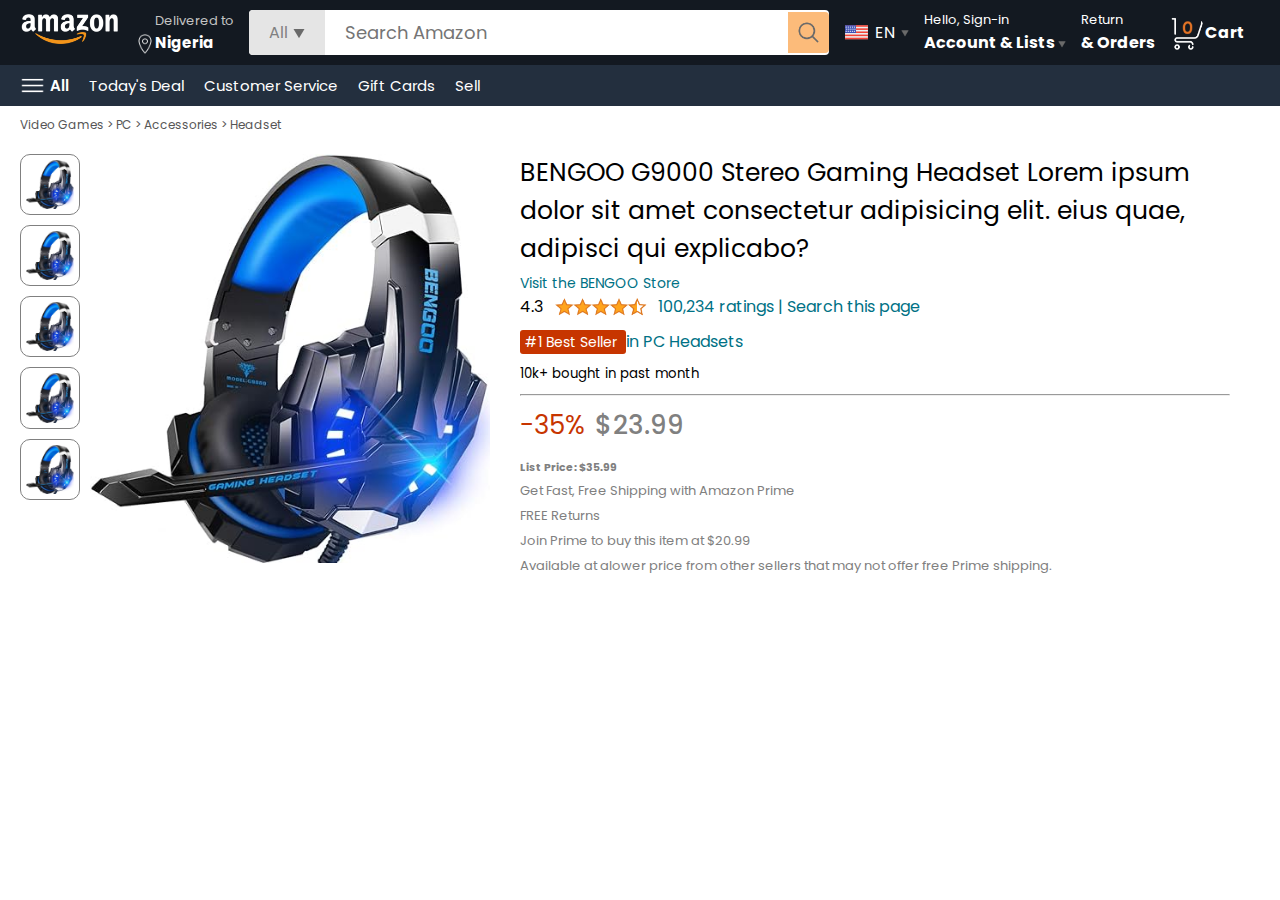
==== product.html @ 0a1eeac6 "first commit" ====
<!DOCTYPE html>
<html lang="en">
<head>
    <meta charset="UTF-8">
    <meta name="viewport" content="width=device-width, initial-scale=1.0">
    <title>Product page</title>
    <link rel="stylesheet" href="/styles.css">
    <link rel="stylesheet" href="/product.css">
</head>
<body>
    <nav>
        <a href="/">
      <img src="./assets/amazon_logo.png" width="100" alt="amazon-logo">  
        </a>
        <div class="nav-country">
            <img src="./assets/location_icon.png" height="20" alt="" >
            <div>
                <p>Delivered to</p>
                <h1>Nigeria</h1>
            </div>
        </div>
        <div class="nav-search">
             <div class="nav-search-category">
                <p>All</p>
                <img src="./assets/dropdown_icon.png" height="12" alt="">
             </div>
             <input type="text" class="nav-search-input" placeholder="Search Amazon">
             <img src="./assets/search_icon.png" class="nav-search-icon" alt="" >
        </div>
        <div class="nav-language">
            <img src="./assets/us_flag.png" width="25px" alt="" >
            <p>EN</p>
            <img src="./assets/dropdown_icon.png" width="8px" alt="" >
        </div>
        <div class="nav-text">
            <p>Hello, Sign-in</p>
            <h1>Account & Lists <img src="./assets/dropdown_icon.png" width="8px" alt="" ></h1>
        </div>
        <div class="nav-text">
            <p>Return</p>
            <h1>& Orders</h1>
        </div>
        <a href="" class="nav-cart">
            <img src="./assets/cart_icon.png" width="35px" alt="" >
            <h4>Cart</h4>
        </a>
    </nav>

    <!-- sub-menu -->
    <section class="nav-bottom">
       <div>
           <img src="./assets/menu_icon.png" width="25px" alt="">
           <p>All</p>
       </div>
       <p>Today's Deal</p>
       <p>Customer Service</p>
       <p>Gift Cards</p>
       <p>Sell</p>
    </section>

   <p class="breadcrum"> Video Games > PC > Accessories > Headset</p>
   <!-- display -->
    <div class="product-display">
        <div class="product-d-image">
            <div class="product-icons">
                <img src="./assets/product_img.jpg" width="60" alt="">
                <img src="./assets/product_img.jpg" width="60" alt="">
                <img src="./assets/product_img.jpg" width="60" alt="">
                <img src="./assets/product_img.jpg" width="60" alt="">
                <img src="./assets/product_img.jpg" width="60" alt="">
            </div>
            <div class="product-main-image">
                <img src="./assets/product_img.jpg" width="400" alt="">
            </div>
        </div>
        <div class="product-d-details">
            <p class="product-title">
                BENGOO G9000 Stereo Gaming Headset Lorem ipsum dolor sit amet consectetur adipisicing elit. eius quae, adipisci qui explicabo?
            </p>
            <p class="brand-store">Visit the BENGOO Store</p>
            <div class="product-rating">
                <div>
                    <div>4.3 <img src="./assets/rating_img.png" alt="" height="20px"> </div>
                    <p>100,234 ratings | Search this page</p>
                </div>
                <p><span>#1 Best Seller </span> in PC Headsets</p>
                <h5>10k+ bought in past month</h5>
                <hr>
            </div>

            <!-- price -->
             <div class="product-price">
                <div>
                    <p>-35%</p>
                    <h1>$23.99</h1>
                </div>
                <h5>List Price: $35.99</h5>
                <p>Get Fast, Free Shipping with Amazon Prime</p>
                <p>FREE Returns</p>
                <p>Join Prime to buy this item at $20.99</p>
                <p>Available at  alower price from other sellers that may not offer free Prime shipping.</p>
             </div>
        </div>
        <div class="product-d-purchase"></div>
    </div>


</body>
</html>
---- styles.css ----
@import url('https://fonts.googleapis.com/css2?family=Poppins:ital,wght@0,100;0,200;0,300;0,400;0,500;0,600;0,700;0,800;0,900;1,100;1,200;1,300;1,400;1,500;1,600;1,700;1,800;1,900&display=swap');

*{
    padding: 0;
    margin: 0;
    box-sizing: border-box;
    font-family: "Poppins", sans-serif;
}
body{
    background: #dadada;
}
a{
    text-decoration: none;
    color: inherit;
}
nav{
    display: flex;
    align-items: center;
    justify-content: space-between;
    background: #131921;
    padding: 10px 20px;
    color: #fff;
}
.nav-country{
    display: flex;
    align-items: end;
    margin-left: 15px;
    font-size: 13px;
    color: #c4c4c4;
}
.nav-country h1{
    color: #fff;
    font-size: 15px;
}
.nav-search{
    flex: 1;
    display: flex;
    align-items: center;
    background: #fff;
    color: gray;
    max-width: 1000px;
    border-radius: 4px;
    margin-left: 15px;
}
.nav-search-category{
    display: flex;
    align-items: center;
    padding: 10px 20px;
    gap: 5px;
    background: #e5e5e5;
    border-radius: 4px 0 0 4px;
}
.nav-search-input{
    border: none;
    outline: none;
    padding-left: 20px;
    width: 100%;
    font-size: 18px;
}
.nav-search-icon{
    max-width: 41px;
    padding: 8px;
    background:rgb(252, 187, 122) ;
    border-radius: 0 4px 4px 0;
}
.nav-language{
    display: flex;
    align-items: center;
    gap: 6px;
    margin-left: 15px;
}
.nav-text{
    margin-left: 15px;
}
.nav-text p{
    font-size: 13px;
}
.nav-text h1{
    font-size: 16px ;
}
.nav-cart{
    display: flex;
    align-items: center;
    margin: 0px 15px;
}
.nav-bottom{
    display: flex;
    align-items: center;
    gap: 20px;
    padding: 8px 20px;
    background: #232f3e;
    color: #fff;
    font-size: 15px;
}
.nav-bottom div{
    display: flex;
    align-items: center;
    gap: 5px;
    font-weight: 600;
}
.header-slider ul{
    display: flex;
    overflow-y: hidden;
}
.header-img{
    max-width: 100%;
    mask-image: linear-gradient(to bottom, #000000 50%, transparent 100%);
}
.header-slider a{
    position: absolute;
    top: 20%;
    z-index: 1 ;
    padding: 5vh 1vw;
    background: #ffffff4f;
    color: #0000007b;
    text-decoration: none;
    font-weight: 900;
    font-size: 38px;
    cursor: pointer;
}
.control-next{
    right: 0;
}
/* box */
.box-row{
    display: flex;
    flex-wrap: wrap;
    row-gap: 20px;
    justify-content: space-between;
     margin: 20px 30px;
}
.box-col{
    display: flex;
    flex-direction: column;
    gap: 10px;
    padding: 15px 20px;
    background: #fff;
    max-width: 24%;
    min-height: 200px;
    z-index: 1;
}
.box-col a{
    font-size: 13px;
    color: #009999;
    font-weight: 500;
}
.header-box{
    margin-top: -20vw;
}

.product-slider{
    background: #fff;
    margin: 0 30px;
    padding: 20px;
    margin-bottom: 15px;
}
.product-slider .products{
    display: flex;
    overflow-x: auto;
    gap: 20px;
    margin-top: 3px ;
}
.product-slider img{
    max-width: 200px;
    max-height: 200px;
}
.product-slider .products::-webkit-scrollbar{
    display: none;
}
/* withprice */
.products-slider-with-price{
    background: #fff;
    margin: 0 30px;
    padding: 20px;
    margin-bottom: 15px;
}
.products-slider-with-price .products{
    display: flex;
    overflow-x: auto;
    gap: 10px;
    margin-top: 10px;
}
.products-slider-with-price .products::-webkit-scrollbar{
    display: none;
}
.product-card{
    display: flex;
    flex-direction: column;
    justify-content: end;
    min-width: 210px;
    background: #fbfbfb;
}
.product-card img{
    width: 110px;
    margin:0 50px;
}
.product-offer p{
    background: #be0b3b;
    color: #fff;
    display: inline-block;
    padding: 2px 5px;
    border-radius: 2px;
    margin: 8px 0;
    font-size: 13px;
}
.product-offer span{
    color: #be0b3b;
    font-weight: 500;
    font-size: 12px;
}
.product-price{
    color: gray;
    font-size: 13px;
}
.product-card h4{
    color: #535352;
    font-size: 15px;
    font-weight: 400;
}
/* footer */
footer{
    display: flex;
    justify-content: space-between;
    align-items: center;
    color: #fff;
    background: #131921;
    padding: 20px 60px;
}
---- product.css ----
body{
    background: #fff;
}

.breadcrum{
    padding: 10px 20px;
    font-size: 12px;
    color: #565656;
}
.product-display{
    min-height: 100%;
    padding: 10px 20px;
    display: flex;
}
.product-d-image{
    display: flex;
    gap: 10px;
}
.product-icons{
    display: flex;
    flex-direction: column;
    gap: 10px;
}
.product-icons img{
    border: 1px solid grey;
    border-radius: 10px;
    padding: 5px;
}
/* details */
.product-d-details{
    margin: 0px 30px;
}
.product-title{
    font-size: 25px;
}
.brand-store{
    margin-top: 5px;
    color: #007185;
    font-size: 14px;
}
.product-rating{
    display: flex;
    flex-direction: column;
    gap: 10px;
}
.product-rating div{
    display: flex;
    align-items: center;
    gap: 10px;
}
.product-rating p{
    color:#007185 ;
}
.product-rating p span{
    color: #fff;
    background: #c73500;
    padding: 2px 5px;
    border-radius: 3px;
    font-size: 14px;
}
.product-rating h5{
    font-weight: 400;
}
/* price */
.product-price{
    display: flex;
    flex-direction: column;
    gap: 5px;
}
.product-price div{
    display: flex;
    align-items: center;
    gap: 10px ;
    margin: 10px 0;
}
.product-price div p{
    font-size: 26px;
    color: #c73500;
}
.product-price div h1{
    font-size: 26px;
    font-weight: 500;
}
.product-price div h5{
    color: #565656;
    font-weight: 400;
}
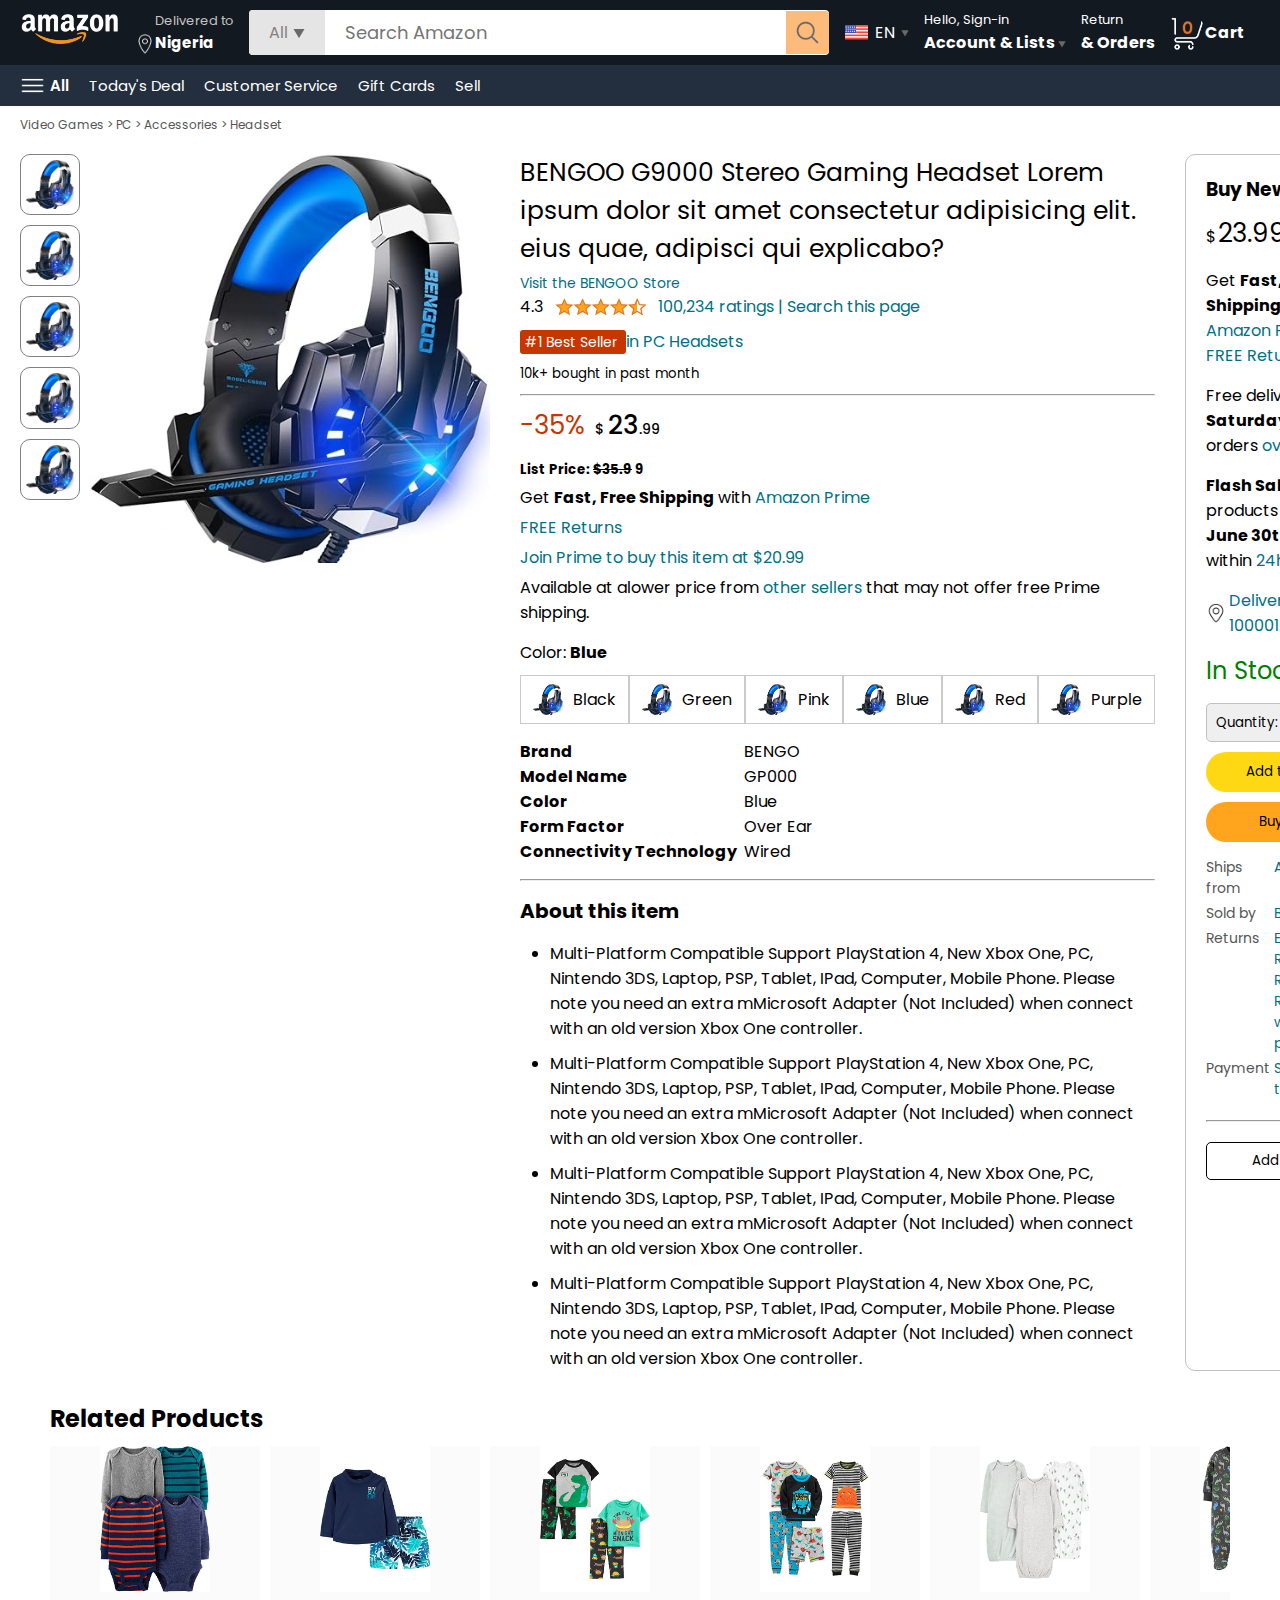
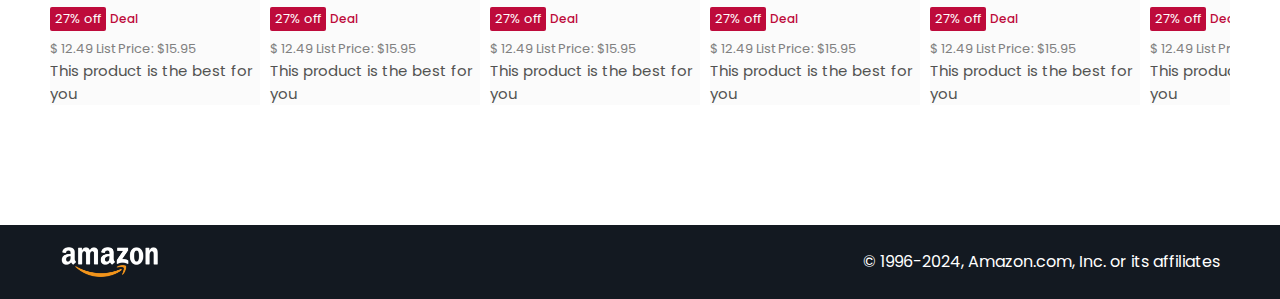
==== commit a9358829: "new commit" ====
--- a/product.html
+++ b/product.html
@@ -33,14 +33,18 @@
             <img src="./assets/dropdown_icon.png" width="8px" alt="" >
         </div>
         <div class="nav-text">
-            <p>Hello, Sign-in</p>
+            <p><a href="/signIn.html">Hello, Sign-in</a></p>
             <h1>Account & Lists <img src="./assets/dropdown_icon.png" width="8px" alt="" ></h1>
         </div>
         <div class="nav-text">
             <p>Return</p>
             <h1>& Orders</h1>
         </div>
-        <a href="" class="nav-cart">
+        <!-- for the media query -->
+        <a href="/signIn.html" class="moblie-user-icon">
+            <img src="./assets/user.png" alt="">
+        </a>
+        <a href="/cart.html" class="nav-cart">
             <img src="./assets/cart_icon.png" width="35px" alt="" >
             <h4>Cart</h4>
         </a>
@@ -89,21 +93,264 @@
             </div>
 
             <!-- price -->
-             <div class="product-price">
+             <div class="product-d-price">
                 <div>
                     <p>-35%</p>
-                    <h1>$23.99</h1>
-                </div>
-                <h5>List Price: $35.99</h5>
-                <p>Get Fast, Free Shipping with Amazon Prime</p>
-                <p>FREE Returns</p>
-                <p>Join Prime to buy this item at $20.99</p>
-                <p>Available at  alower price from other sellers that may not offer free Prime shipping.</p>
+                    <h1>$ <span>23</span>.99</h1>
+                </div>
+                <h5>List Price: <span>$35.9</span> 9</h5>
+                <p>Get <b> Fast, Free Shipping </b>with <span>Amazon Prime</span> </p>
+                <p> <span>FREE Returns</span> </p>
+                <p> <span>Join Prime to buy this item at $20.99</span> </p>
+                <p>Available at  alower price from <span>other sellers</span> that may not offer free Prime shipping.</p>
              </div>
-        </div>
-        <div class="product-d-purchase"></div>
+
+             <!-- color selection -->
+              <div class="product-color-selection">
+                <p>Color: <b>Blue</b></p>
+                <div class="product-color-options">
+                    <div class="option">
+                        <img src="./assets/product_img.jpg" width="30px" alt="">
+                        <p>Black</p>
+                    </div>
+                    <div class="option">
+                        <img src="./assets/product_img.jpg" width="30px" alt="">
+                        <p>Green</p>
+                    </div>
+                    <div class="option">
+                        <img src="./assets/product_img.jpg" width="30px" alt="">
+                        <p>Pink</p>
+                    </div>
+                    <div class="option">
+                        <img src="./assets/product_img.jpg" width="30px" alt="">
+                        <p>Blue</p>
+                    </div>
+                    <div class="option">
+                        <img src="./assets/product_img.jpg" width="30px" alt="">
+                        <p>Red</p>
+                    </div>
+                    <div class="option">
+                        <img src="./assets/product_img.jpg" width="30px" alt="">
+                        <p>Purple</p>
+                    </div>
+                </div>
+              </div>
+
+              <!-- info -->
+               <div class="product-info">
+                <p><b>Brand</b></p>  <p>BENGO</p>
+                <p><b>Model Name</b></p>  <p>GP000</p>
+                <p><b>Color</b></p>  <p>Blue</p>
+                <p><b>Form Factor</b></p>  <p>Over Ear</p>
+                <p><b>Connectivity Technology</b></p>  <p>Wired</p>
+               </div>
+               <hr>
+
+               <!-- descrption -->
+                <div class="product-description">
+                    <h1>About this item</h1>
+                    <ul>
+                        <li>
+                            Multi-Platform Compatible Support PlayStation 4,  New Xbox One, PC, Nintendo 3DS, Laptop, PSP, Tablet, IPad, Computer, Mobile Phone. Please note you need an extra mMicrosoft Adapter (Not Included) when connect with an old version Xbox One controller.
+                        </li>
+                        <li>
+                            Multi-Platform Compatible Support PlayStation 4,  New Xbox One, PC, Nintendo 3DS, Laptop, PSP, Tablet, IPad, Computer, Mobile Phone. Please note you need an extra mMicrosoft Adapter (Not Included) when connect with an old version Xbox One controller.
+                        </li>
+                        <li>
+                            Multi-Platform Compatible Support PlayStation 4,  New Xbox One, PC, Nintendo 3DS, Laptop, PSP, Tablet, IPad, Computer, Mobile Phone. Please note you need an extra mMicrosoft Adapter (Not Included) when connect with an old version Xbox One controller.
+                        </li>
+                        <li>
+                            Multi-Platform Compatible Support PlayStation 4,  New Xbox One, PC, Nintendo 3DS, Laptop, PSP, Tablet, IPad, Computer, Mobile Phone. Please note you need an extra mMicrosoft Adapter (Not Included) when connect with an old version Xbox One controller.
+                        </li>
+                    </ul>
+                </div>
+        </div>
+        <div class="product-d-purchase">
+            <div class="title">
+                <h3>Buy New:</h3>
+                <img src="./assets/circle_icon.png" width="20px" alt="">
+            </div>
+            <h1 class="price"> $<span>23.99</span></h1>
+            <div class="gap">
+                <p>Get <b>Fast, Free Shipping</b> with <span>Amazon Prime</span> </p>
+                <p><span>FREE Returns</span></p>
+            </div>
+            <div class="gap">
+                <p>Free delivery <b>Saturday</b> on all orders <span>over $40</span>, </p>
+                
+            </div>
+            <div class="gap">
+                <p><b>Flash Sales</b> on all products Tomorrow,<b> June 30th</b>. Order within <span>24hrs</span> </p>
+            </div>
+            <!-- location -->
+             <div class="delivery-location">
+                <img src="./assets/location_icon_dark.png" width="20px" alt="">
+                <p><span>Deliver to Lagos 100001</span></p>
+             </div>
+             <h2 class="product-stock">In Stock</h2>
+             <select class="product-quantity">
+                <option value="1">Quantity: 1</option>
+                <option value="2">Quantity: 2</option>
+                <option value="3">Quantity: 3</option>
+             </select>
+
+             <button class="btn">Add to Card</button>
+             <button class="btn product-buy">Buy Now</button>
+
+             <!-- seller -->
+              <div class="product-seller-info">
+                <p>Ships from</p> <p><span>Amazon</span></p>
+                <p>Sold by</p> <p><span>Bengoo Inc</span></p>
+                <p>Returns</p> <p><span>Eligible for Returns, Refund or Replacement within 30days pf receipt</span></p>
+                <p>Payment</p> <p><span>Secure transaction</span></p>
+              </div>
+              <hr>
+              <button class="product-add-list">Add to List</button>
+        </div>
     </div>
 
-
+    <!-- slider with price -->
+    <div class="products-slider-with-price">
+        <h2>Related Products</h2>
+        <div class="products">
+            <div class="product-card">
+                <div class="product-img-container">
+                    <img src="./assets/product2-1.jpg" alt="">
+                </div>
+                <div class="product-offer">
+                    <p>27% off</p> <span>Deal</span>
+                </div>
+                <p class="product-price">$ <span>12.49</span> List Price: $15.95</p>
+                <h4> This product is the best for you</h4>
+            </div>
+            <div class="product-card">
+                <div class="product-img-container">
+                    <img src="./assets/product2-2.jpg" alt="">
+                </div>
+                <div class="product-offer">
+                    <p>27% off</p> <span>Deal</span>
+                </div>
+                <p class="product-price">$ <span>12.49</span> List Price: $15.95</p>
+                <h4> This product is the best for you</h4>
+            </div>
+            <div class="product-card">
+                <div class="product-img-container">
+                    <img src="./assets/product2-4.jpg" alt="">
+                </div>
+                <div class="product-offer">
+                    <p>27% off</p> <span>Deal</span>
+                </div>
+                <p class="product-price">$ <span>12.49</span> List Price: $15.95</p>
+                <h4> This product is the best for you</h4>
+            </div>
+            <div class="product-card">
+                <div class="product-img-container">
+                    <img src="./assets/product2-12.jpg" alt="">
+                </div>
+                <div class="product-offer">
+                    <p>27% off</p> <span>Deal</span>
+                </div>
+                <p class="product-price">$ <span>12.49</span> List Price: $15.95</p>
+                <h4> This product is the best for you</h4>
+            </div>
+            <div class="product-card">
+                <div class="product-img-container">
+                    <img src="./assets/product2-3.jpg" alt="">
+                </div>
+                <div class="product-offer">
+                    <p>27% off</p> <span>Deal</span>
+                </div>
+                <p class="product-price">$ <span>12.49</span> List Price: $15.95</p>
+                <h4> This product is the best for you</h4>
+            </div>
+            <div class="product-card">
+                <div class="product-img-container">
+                    <img src="./assets/product2-7.jpg" alt="">
+                </div>
+                <div class="product-offer">
+                    <p>27% off</p> <span>Deal</span>
+                </div>
+                <p class="product-price">$ <span>12.49</span> List Price: $15.95</p>
+                <h4> This product is the best for you</h4>
+            </div>
+            <div class="product-card">
+                <div class="product-img-container">
+                    <img src="./assets/product2-5.jpg" alt="">
+                </div>
+                <div class="product-offer">
+                    <p>27% off</p> <span>Deal</span>
+                </div>
+                <p class="product-price">$ <span>12.49</span> List Price: $15.95</p>
+                <h4> This product is the best for you</h4>
+            </div>
+            <div class="product-card">
+                <div class="product-img-container">
+                    <img src="./assets/product2-9.jpg" alt="">
+                </div>
+                <div class="product-offer">
+                    <p>27% off</p> <span>Deal</span>
+                </div>
+                <p class="product-price">$ <span>12.49</span> List Price: $15.95</p>
+                <h4> This product is the best for you</h4>
+            </div>
+            <div class="product-card">
+                <div class="product-img-container">
+                    <img src="./assets/product2-11.jpg" alt="">
+                </div>
+                <div class="product-offer">
+                    <p>27% off</p> <span>Deal</span>
+                </div>
+                <p class="product-price">$ <span>12.49</span> List Price: $15.95</p>
+                <h4> This product is the best for you</h4>
+            </div>
+            <div class="product-card">
+                <div class="product-img-container">
+                    <img src="./assets/product2-8.jpg" alt="">
+                </div>
+                <div class="product-offer">
+                    <p>27% off</p> <span>Deal</span>
+                </div>
+                <p class="product-price">$ <span>12.49</span> List Price: $15.95</p>
+                <h4> This product is the best for you</h4>
+            </div>
+            <div class="product-card">
+                <div class="product-img-container">
+                    <img src="./assets/product2-10.jpg" alt="">
+                </div>
+                <div class="product-offer">
+                    <p>27% off</p> <span>Deal</span>
+                </div>
+                <p class="product-price">$ <span>12.49</span> List Price: $15.95</p>
+                <h4> This product is the best for you</h4>
+            </div>
+            <div class="product-card">
+                <div class="product-img-container">
+                    <img src="./assets/product2-6.jpg" alt="">
+                </div>
+                <div class="product-offer">
+                    <p>27% off</p> <span>Deal</span>
+                </div>
+                <p class="product-price">$ <span>12.49</span> List Price: $15.95</p>
+                <h4> This product is the best for you</h4>
+            </div>
+        </div>
+    </div>
+
+    <!-- footer -->
+    <footer class="product-footer">
+        <img src="./assets/amazon_logo.png" width="100" alt="">
+        <p>© 1996-2024, Amazon.com, Inc. or its affiliates</p>
+     </footer>
+
+    <script>
+        // scrool container
+const scrollContainer = document.querySelectorAll('.products');
+  for(const item of scrollContainer){
+     item.addEventListener('wheel', (evt)=>{
+        evt.preventDefault();
+        item.scrollLeft += evt.deltaY;
+     })
+  }
+    </script>
 </body>
 </html>--- a/styles.css
+++ b/styles.css
@@ -58,7 +58,7 @@
     font-size: 18px;
 }
 .nav-search-icon{
-    max-width: 41px;
+    max-width: 43px;
     padding: 8px;
     background:rgb(252, 187, 122) ;
     border-radius: 0 4px 4px 0;
@@ -115,7 +115,7 @@
     color: #0000007b;
     text-decoration: none;
     font-weight: 900;
-    font-size: 38px;
+    font-size: 28px;
     cursor: pointer;
 }
 .control-next{
@@ -225,4 +225,73 @@
     color: #fff;
     background: #131921;
     padding: 20px 60px;
+}
+.moblie-user-icon{
+    display: none;
+}
+
+/* medua query */
+@media only screen and (max-width:900px) {
+    nav{
+        flex-wrap: wrap;
+    }
+    .nav-search{
+       order: 7;
+       margin: 15px 0 5px;
+       min-width: 300px; 
+    }
+    .box-col{
+        max-width: 48%;
+    }
+}
+@media only screen and (max-width:600px) {
+     .nav-country{
+        display: none;
+     }
+     .nav-language{
+        display: none;
+     }
+     .nav-text{
+        display: none;
+     }
+     .nav-bottom{
+        font-size: 13px;
+        gap: 10px;
+        overflow-x: scroll;
+     }
+     .nav-bottom::-webkit-scrollbar{
+        display: none;
+     }
+     .nav-bottom p{
+        text-wrap: nowrap;
+     }
+     .moblie-user-icon{
+        display: flex !important;
+        flex: 1;
+        justify-content: flex-end;
+        
+     }
+     .moblie-user-icon img{
+        width: 25px;
+     }
+     .nav-cart h4{
+        display: none;
+     }
+     .nav-cart img{
+        width: 25px;
+     }
+     .header-slider a{
+        top: 24%;
+        padding: 2v 1vw;
+        font-size: 15px;
+     }
+     .box-col{
+        max-width: 100%;
+        width: 100%;
+     }
+     footer{
+        justify-content: center;
+        flex-direction: column;
+        font-size: 14px;
+     }
 }--- a/product.css
+++ b/product.css
@@ -62,26 +62,182 @@
     font-weight: 400;
 }
 /* price */
-.product-price{
+.product-d-price{
     display: flex;
     flex-direction: column;
     gap: 5px;
 }
-.product-price div{
+.product-d-price div{
     display: flex;
     align-items: center;
     gap: 10px ;
     margin: 10px 0;
 }
-.product-price div p{
+.product-d-price div p{
     font-size: 26px;
     color: #c73500;
 }
-.product-price div h1{
+.product-d-price div h1{
+    font-size: 14px;
+    font-weight: 500;
+}
+.product-d-price div h1 span{
     font-size: 26px;
     font-weight: 500;
 }
-.product-price div h5{
+.product-d-price div h5{
     color: #565656;
     font-weight: 400;
+}
+.product-d-price h5 span{
+    text-decoration: line-through;
+}
+.product-d-price p span{
+    color: #007185;
+}
+ /* color selelction */
+.product-color-selection{
+    margin: 15px 0;
+}
+.product-color-options{
+    display: flex;
+    justify-content: space-between;
+    margin-top: 10px;
+}
+.option{
+    display: flex;
+    align-items: center;
+    padding: 8px 12px;
+    border: 1px solid #cbcbcb;
+    gap: 10px;
+}
+/* info */
+.product-info{
+    display: grid;
+    grid-template-columns: auto auto;
+    max-width: 300px;
+    margin-bottom: 15px;
+}
+/* product description */
+.product-description h1{
+    font-size: 20px;
+    margin: 15px 0;
+}
+.product-description ul{
+    display: flex;
+    flex-direction: column;
+    gap: 10px;
+    margin-left: 30px;
+}
+/* purchase */
+.product-d-purchase{
+    width: 100%;
+    max-width: 280px;
+    border: 1px solid #c1c1c1;
+    border-radius: 10px;
+    padding: 20px;
+}
+.product-d-purchase .title{
+    display: flex;
+    justify-content: space-between;
+    align-items: center;
+}
+.product-d-purchase .price{
+    font-size: 16px;
+    font-weight: 400;
+    margin: 10px 0;
+}
+.product-d-purchase .price span{
+    font-size: 26px;
+    padding: 2px;
+}
+.product-d-purchase .gap{
+    margin: 15px 0;   
+}
+.product-d-purchase p span{
+    color: #007185;
+}
+.delivery-location{
+    display: flex;
+    align-items: center;
+    gap: 3px;
+}
+.product-stock{
+    margin: 15px 0;
+    color: green;
+    font-weight: 400;
+}
+.product-quantity{
+    padding: 8px 5px;
+    outline: none;
+    width: 100%;
+    border-radius: 5px;
+    background: #efefef;
+    border-color: #c1c1c1;
+}
+.product-d-purchase .btn{
+    outline: none;
+    border: none;
+    background: #ffd814;
+    width: 100%;
+    padding: 10px 0;
+    margin-top: 10px;
+    border-radius: 50px;
+    cursor: pointer;
+}
+.product-d-purchase .product-buy{
+    background: #ffa41c;
+}
+.product-seller-info{
+    display: grid;
+    grid-template-columns: auto auto;
+    gap: 4px;
+    color: #565656;
+    font-size: 14px;
+    margin-top: 15px;
+}
+.product-seller-info span{
+    color: #007185;
+}
+.product-d-purchase hr{
+    margin: 20px 0;
+}
+.product-add-list{
+    width: 100%;
+    padding: 8px 15px;
+    border-radius: 5px;
+    border: 1px solid #000;
+    text-align: center ;
+    background: #fff;
+    cursor: pointer;
+}
+.product-footer{
+    margin-top: 100px;
+}
+
+
+/* media */
+@media only screen and (max-width: 900px) {
+    .product-display{
+        flex-wrap: wrap;
+    }
+}
+@media only screen and (max-width: 600px) {
+    .product-icons{
+        display: none;
+    }
+    .product-main-image{
+        width: 100%;
+        padding: 20px;
+    }
+    .option{
+       padding: 6px 8px; 
+    }
+    .option p{
+        display: none;
+    }
+    .product-d-purchase{
+        max-width: 90%;
+        margin: 20px auto 10px;
+    }
 }